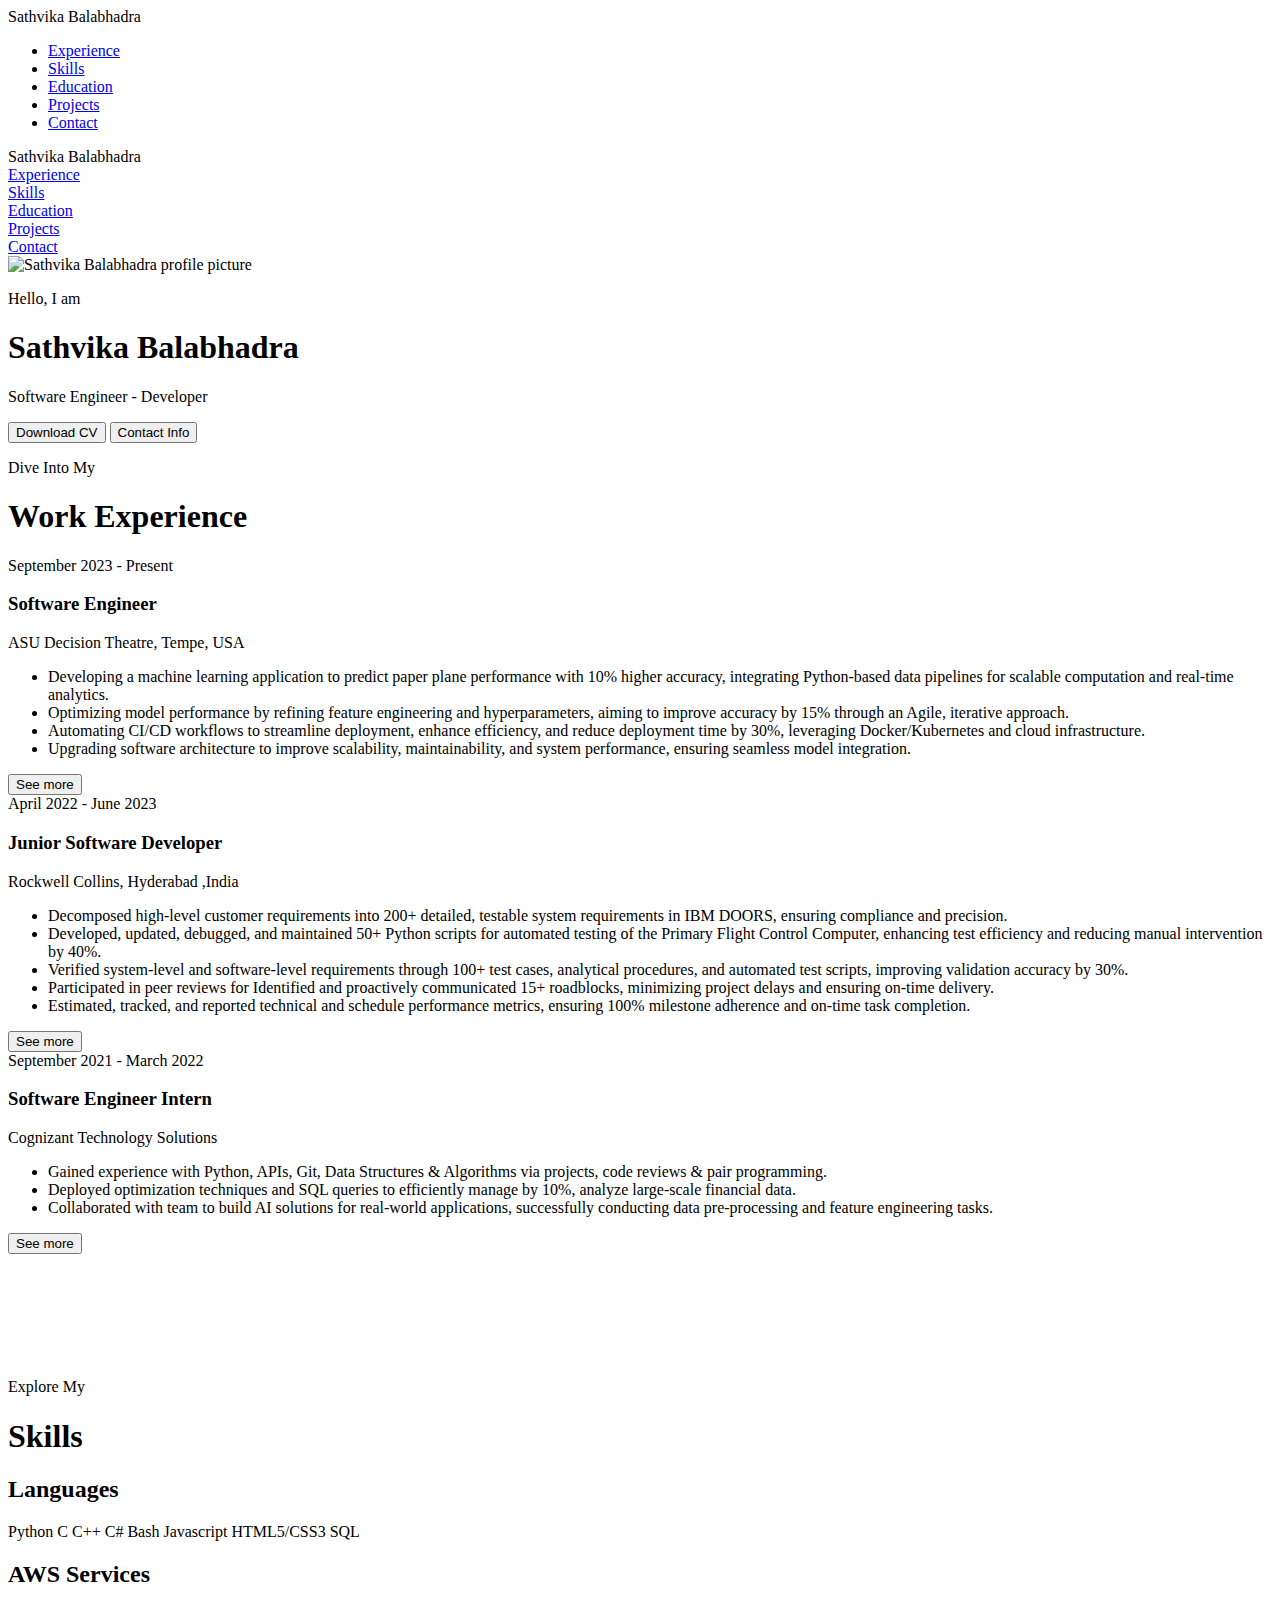
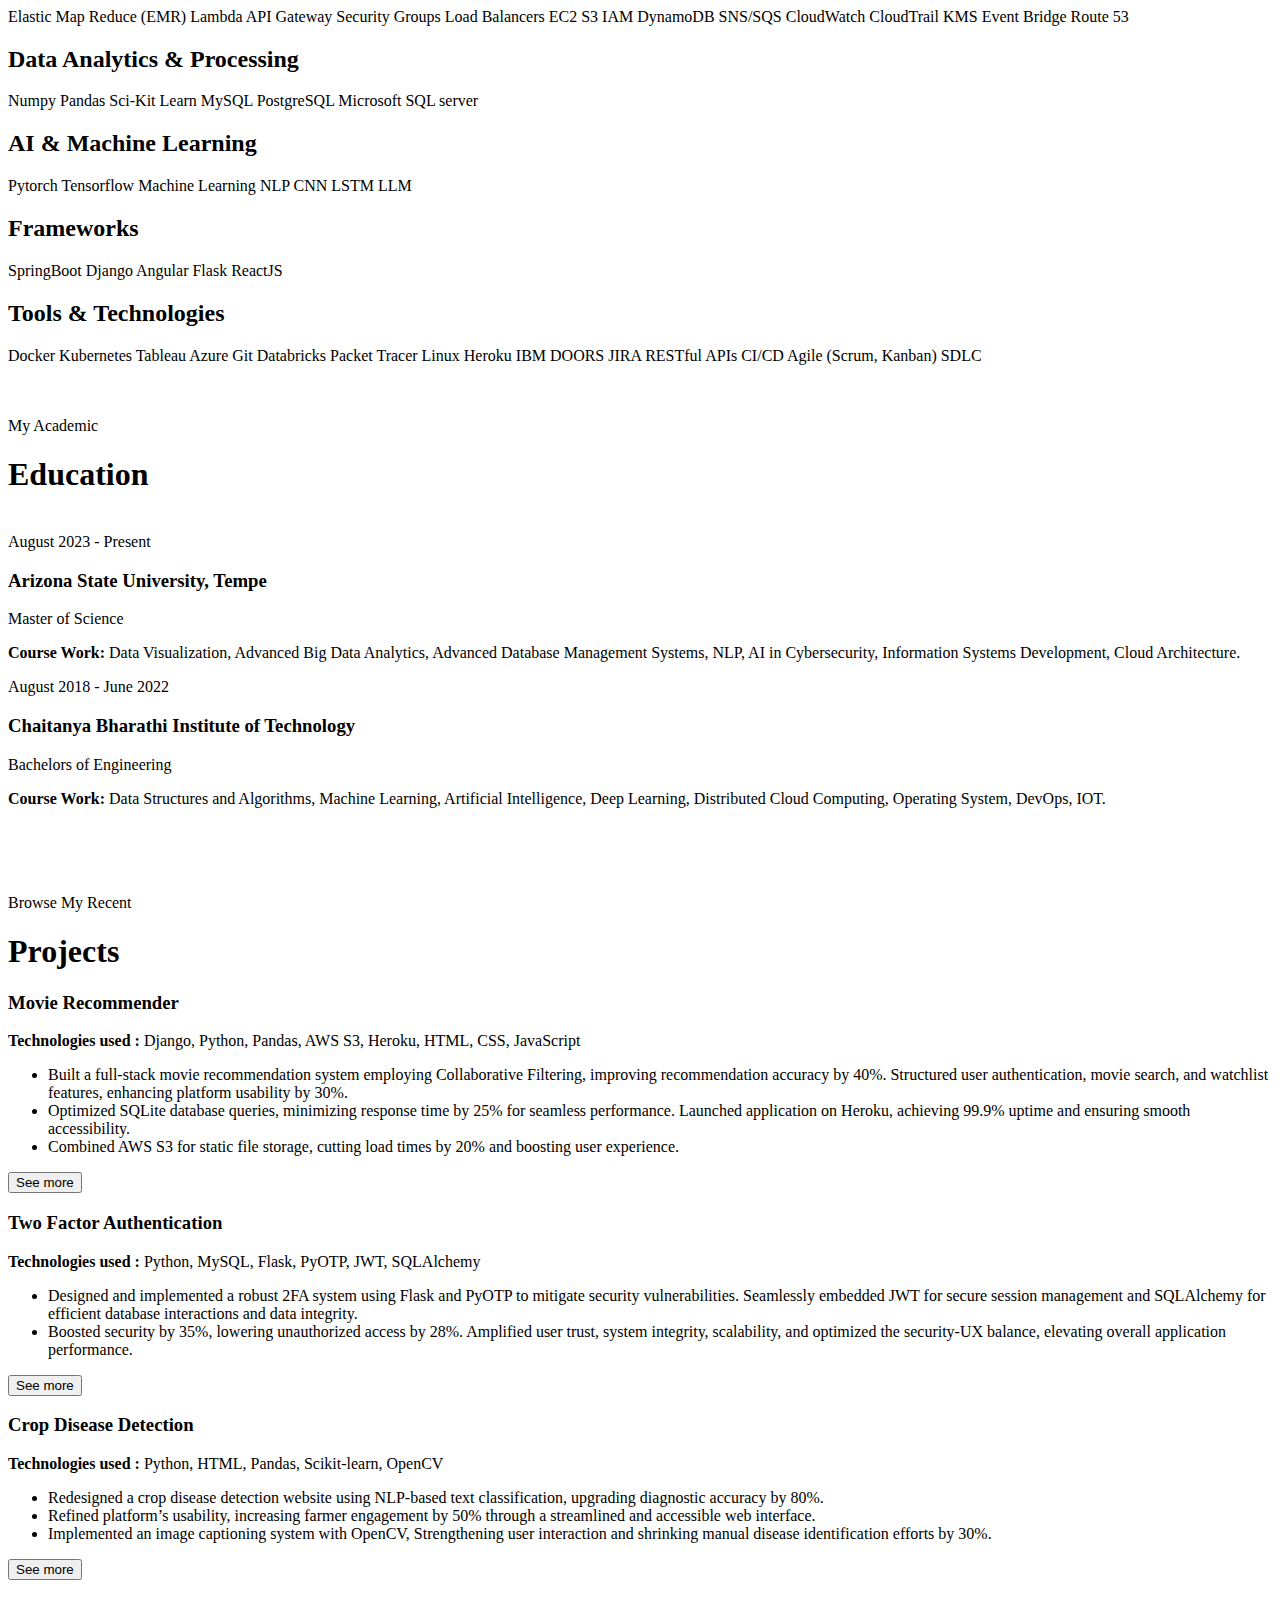
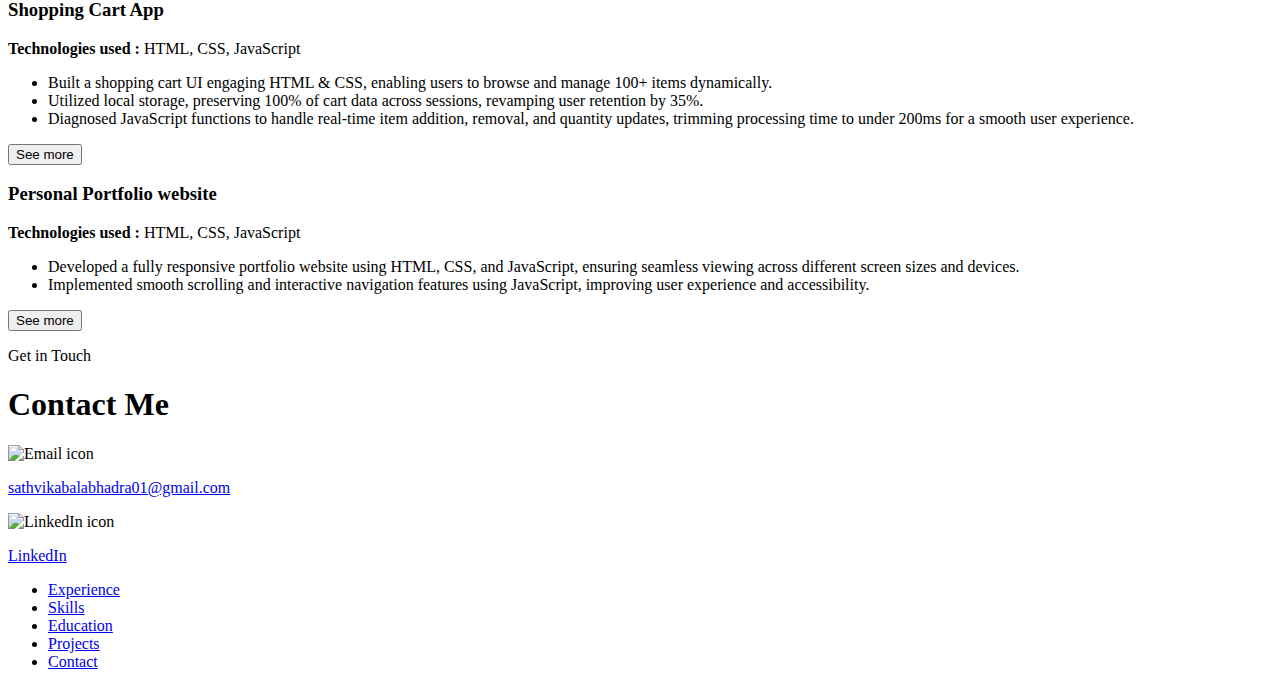
==== index.html @ 1a920ce7 "Update index.html" ====
<!DOCTYPE html>
<html lang="en">
  <head>
    <meta charset="UTF-8">
    <meta name="viewport" content="width=device-width, initial-scale=1.0">
    <title>Sathvika Balabhadra - Portfolio</title>
    <meta name="description" content="Portfolio of Sathvika Balabhadra, showcasing projects and experience in software development.">

    <!-- Open Graph tags -->
    <meta property="og:title" content="Sathvika Balabhadra- Portfolio">
    <meta property="og:description" content="Portfolio of Sathvika Balabhadra, showcasing projects and experience in software development.">
    <meta property="og:image" content="./assets/meta_img_rounded.png">
    <meta property="og:url" content="https://hruday-tej.github.io/">

    <!-- Twitter Card tags -->
    <meta name="twitter:card" content="summary_large_image">
    <meta name="twitter:title" content="Sathvika Balabhadra- Portfolio">
    <meta name="twitter:description" content="Portfolio of Sathvika Balabhadra, showcasing projects and experience in software development.">
    <meta name="twitter:image" content="./assets/Sathvika_Balabhadra_Resume.pdf">

    <meta charset="UTF-8" />
    <meta http-equiv="X-UA-Compatible" content="IE=edge" />
    <meta name="viewport" content="width=device-width, initial-scale=1.0" />
    <title>Hruday's Portfolio</title>
    <link rel="stylesheet" href="style.css" />
    <link rel="stylesheet" href="mediaqueries.css" />
  </head>
  <body>
    <nav id="desktop-nav">
      <div class="logo">Sathvika Balabhadra</div>
      <div>
        <ul class="nav-links">
          <li>
              <a
                href="#experience"
                onclick="smoothScroll('experience'); return false;"
                >Experience</a
              >
            </li>
            <li>
              <a href="#skills" onclick="smoothScroll('skills'); return false;"
                >Skills</a
              >
            </li>
            <li>
              <a
                href="#education"
                onclick="smoothScroll('education'); return false;"
                >Education</a
              >
            </li>
            <li>
              <a
                href="#projects"
                onclick="smoothScroll('projects'); return false;"
                >Projects</a
              >
            </li>
            <li>
              <a
                href="#contact"
                onclick="smoothScroll('contact'); return false;"
                >Contact</a
              >
            </li>
        </ul>
      </div>
    </nav>
    <nav id="hamburger-nav">
      <div class="logo">Sathvika Balabhadra</div>
      <div class="hamburger-menu">
        <div class="hamburger-icon" onclick="toggleMenu()">
          <span></span>
          <span></span>
          <span></span>
        </div>
        <div class="menu-links">
          <li>
              <a
                href="#experience"
                onclick="smoothScroll('experience'); return false;"
                >Experience</a
              >
            </li>
            <li>
              <a href="#skills" onclick="smoothScroll('skills'); return false;"
                >Skills</a
              >
            </li>
            <li>
              <a
                href="#education"
                onclick="smoothScroll('education'); return false;"
                >Education</a
              >
            </li>
            <li>
              <a
                href="#projects"
                onclick="smoothScroll('projects'); return false;"
                >Projects</a
              >
            </li>
            <li>
              <a
                href="#contact"
                onclick="smoothScroll('contact'); return false;"
                >Contact</a
              >
            </li>
        </div>
      </div>
    </nav>
    <div class="snap-container">
    <section id="profile">
      <div class="section__pic-container">
        <img src="./assets/new-pfp.png" alt="Sathvika Balabhadra profile picture" />
      </div>
      <div class="section__text">
        <p class="section__text__p1">Hello, I am</p>
        <h1 class="title">Sathvika Balabhadra</h1>
        <p class="section__text__p2">Software Engineer - Developer</p>
        <div class="btn-container">
          <button
            class="btn btn-color-2"
            onclick="window.open('./assets/Sathvika_Balabhadra_Resume.pdf')"
          >
            Download CV
          </button>
          <button
            class="btn btn-color-1 contact-btn"
            onclick="smoothScroll('contact')"
          >
            Contact Info
          </button>
        </div>
      </div>
    </section>
    <section id="experience" class="section">
      <p class="section__text__p1">Dive Into My</p>
      <h1 class="title">Work Experience</h1>
      <div class="experience-details-container">
        <div class="timeline">
          <div class="timeline-item">
            <div class="timeline-dot"></div>
            <div class="timeline-content">
              <div class="timeline-date">September 2023 - Present</div>
              <h3>Software Engineer</h3>
              <p>ASU Decision Theatre, Tempe, USA</p>
              <ul class="collapsible-content">
                <li>
                    Developing a machine learning application to predict paper plane performance with 10% higher accuracy, integrating Python-based data pipelines for scalable computation and real-time analytics.
                  </li>
                  <li>
                    Optimizing model performance by refining feature engineering and hyperparameters, aiming to improve accuracy by 15% through an Agile, iterative approach.
                  </li>
                  <li>
                    Automating CI/CD workflows to streamline deployment, enhance efficiency, and reduce deployment time by 30%, leveraging Docker/Kubernetes and cloud infrastructure.
                  </li>
                  <li>
                    Upgrading software architecture to improve scalability, maintainability, and system performance, ensuring seamless model integration.
                  </li>
              </ul>
              <button class="toggle-btn">See more</button>
            </div>
          </div>
          <div class="timeline-item">
            <div class="timeline-dot"></div>
            <div class="timeline-content">
              <div class="timeline-date">April 2022 - June 2023</div>
              <h3>Junior Software Developer</h3>
              <p>Rockwell Collins, Hyderabad ,India</p>
              <ul class="collapsible-content">
                <li>
                    Decomposed high-level customer requirements into 200+ detailed, testable system requirements in IBM DOORS, ensuring compliance and precision.
                  </li>
                  <li>
                    Developed, updated, debugged, and maintained 50+ Python scripts for automated testing of the Primary Flight Control Computer, enhancing test efficiency and reducing manual intervention by 40%.
                  </li>
                  <li>
                    Verified system-level and software-level requirements through 100+ test cases, analytical procedures, and automated test scripts, improving validation accuracy by 30%.
                  </li>
                  <li>
                    Participated in peer reviews for 
                    Identified and proactively communicated 15+ roadblocks, minimizing project delays and ensuring on-time delivery.
                  </li>
                  <li>
                    Estimated, tracked, and reported technical and schedule performance metrics, ensuring 100% milestone adherence and on-time task completion.
                  </li>
              </ul>
              <button class="toggle-btn">See more</button>
            </div>
          </div>
           <div class="timeline-item">
            <div class="timeline-dot"></div>
            <div class="timeline-content">
              <div class="timeline-date">September 2021 - March 2022</div>
              <h3>Software Engineer Intern</h3>
              <p>Cognizant Technology Solutions</p>
              <ul class="collapsible-content">
                <li>
                  Gained experience with Python, APIs, Git, Data Structures & Algorithms via projects, code reviews & pair programming.
                </li>
                <li>
                  Deployed optimization techniques and SQL queries to efficiently manage by 10%, analyze large-scale financial data.
                </li>
                <li>
                  Collaborated with team to build AI solutions for real-world applications, successfully conducting data pre-processing and feature engineering tasks.
                </li>
              </ul>
              <button class="toggle-btn">See more</button>
            </div>
          </div>
          
        </div>
      </div>
      <!-- <img
        src="./assets/arrow.png"
        alt="Arrow icon"
        class="icon arrow"
        onclick="location.href='./#projects'"
      /> -->
      <br><br>
    </section>
<br><br>
    <!--<section id="certifications" class="section">
  <p class="section__text__p1">My Achievements</p>
  <h1 class="title">Certifications</h1>
  <div class="experience-details-container">
    <div class="timeline">
      <div class="timeline-item">
        <div class="timeline-dot"></div>
        <div class="timeline-content">
          <div class="timeline-date">December, 2024 - December, 2027</div>
          <h3>AWS Certified Solutions Architect - Associate</h3>
          <p>Amazon Web Services (AWS)</p>
           <ul class="collapsible-content">
            <li>Designed and implemented AWS architectures following best practices.</li>
            <li>Deep understanding of cloud computing concepts and AWS services.</li>
            <li>Proficient in security, networking, and storage optimization in AWS.</li>
          </ul> 
        </div>
      </div>
      <div class="timeline-item">
        <div class="timeline-dot"></div>
        <div class="timeline-content">
          <div class="timeline-date">July, 2023 - December, 2027</div>
          <h3>AWS Certified Cloud Practitioner</h3>
           <p>Amazon Web Services (AWS)</p>
           <ul class="collapsible-content">
            <li>Expertise in designing scalable and secure GCP solutions.</li>
            <li>Hands-on experience in cloud automation and DevOps practices.</li>
            <li>Proficient in IAM, Kubernetes, and multi-cloud architecture strategies.</li>
          </ul> 
        </div>
      </div>
    </div>
  </div>
  <br><br>
</section>-->
<br>
<br>
    <section id="skills" class="section">
  <p class="section__text__p1">Explore My</p>
  <h1 class="title">Skills</h1>
  <div class="skills-card">
    <div class="skills-category">
      <h2>Languages</h2>
      <div class="skills-list">
        <span class="skill-item">Python</span>
              <span class="skill-item">C</span>
              <span class="skill-item">C++</span>
              <span class="skill-item">C#</span>
              <span class="skill-item">Bash</span>
              <span class="skill-item">Javascript</span>
              <span class="skill-item">HTML5/CSS3</span>
              <span class="skill-item">SQL</span>
      </div>
    </div>
    <div class="skills-category">
      <h2>AWS Services</h2>
      <div class="skills-list">
        <span class="skill-item">Elastic Map Reduce (EMR)</span>
        <span class="skill-item">Lambda</span>
        <span class="skill-item">API Gateway</span>
        <span class="skill-item">Security Groups</span>
        <span class="skill-item">Load Balancers</span>
        <span class="skill-item">EC2</span>
        <span class="skill-item">S3</span>
        <span class="skill-item">IAM</span>
        <span class="skill-item">DynamoDB</span>
        <span class="skill-item">SNS/SQS</span>
        <span class="skill-item">CloudWatch</span>
        <span class="skill-item">CloudTrail</span>
        <span class="skill-item">KMS</span>
        <span class="skill-item">Event Bridge</span>
        <span class="skill-item">Route 53</span>
      </div>
    </div>
    <div class="skills-category">
      <h2>Data Analytics & Processing</h2>
      <div class="skills-list">
        <span class="skill-item">Numpy</span>
        <span class="skill-item">Pandas</span>
        <span class="skill-item">Sci-Kit Learn</span>
        <span class="skill-item">MySQL</span>
        <span class="skill-item">PostgreSQL</span>
        <span class="skill-item">Microsoft SQL server</span>
      </div>
    </div>
    <div class="skills-category">
      <h2>AI & Machine Learning</h2>
      <div class="skills-list">
        <span class="skill-item">Pytorch</span>
        <span class="skill-item">Tensorflow</span>
        <span class="skill-item">Machine Learning</span>
        <span class="skill-item">NLP</span>
        <span class="skill-item">CNN</span>
        <span class="skill-item">LSTM</span>
        <span class="skill-item">LLM</span>
      </div>
    </div>
    <div class="skills-category">
      <h2>Frameworks</h2>
      <div class="skills-list">
        <span class="skill-item">SpringBoot</span>
        <span class="skill-item">Django</span>
        <span class="skill-item">Angular</span>
        <span class="skill-item">Flask</span>
        <span class="skill-item">ReactJS</span>
      </div>
    </div>
    <div class="skills-category">
      <h2>Tools & Technologies</h2>
      <div class="skills-list">
        <span class="skill-item">Docker</span>
        <span class="skill-item">Kubernetes</span>
        <span class="skill-item">Tableau</span>
        <span class="skill-item">Azure</span>
        <span class="skill-item">Git</span>
        <span class="skill-item">Databricks</span>
        <span class="skill-item">Packet Tracer</span>
        <span class="skill-item">Linux</span>
        <span class="skill-item">Heroku</span>
        <span class="skill-item">IBM DOORS</span>
        <span class="skill-item">JIRA</span>
        <span class="skill-item">RESTful APIs</span>
        <span class="skill-item">CI/CD</span>
        <span class="skill-item">Agile (Scrum, Kanban)</span>
        <span class="skill-item">SDLC</span>
      </div>
    </div>
  </div>
</section>


    <!-- <section id="about"> -->
      <!-- <p class="section__text__p1">Get To Know More</p> -->
      <!-- <h1 class="title">About Me</h1> -->
      <!-- <div class="section-container"> -->
        <!-- <div class="section__pic-container">
          <img
            src="./assets/about-pic.png"
            alt="Profile picture"
            class="about-pic"
          />
        </div> -->
        <!-- <div class="about-details-container"> -->
          <br>
          <br>

          <section id="education" class="section">
            <p class="section__text__p1">My Academic</p>
            <h1 class="title">Education</h1>
            <br />
            <div class="experience-details-container">
              <div class="education-timeline">
                <div class="education-item">
                  <div class="education-dot"></div>
                  <div class="education-content">
                    <div class="education-date">August 2023 - Present</div>
                    <h3>Arizona State University, Tempe</h3>
                    <p>Master of Science</p>
                    <p>
                      <b>Course Work: </b>Data Visualization, Advanced Big Data Analytics, Advanced Database Management Systems, NLP, AI in
                      Cybersecurity, Information Systems Development, Cloud Architecture.
                    </p>
                  </div>
                </div>
                <div class="education-item">
                  <div class="education-dot"></div>
                  <div class="education-content">
                    <div class="education-date">August 2018 - June 2022</div>
                    <h3>Chaitanya Bharathi Institute of Technology</h3>
                    <p>Bachelors of Engineering</p>
                    <p>
                      <b>Course Work: </b> Data Structures and Algorithms, Machine Learning, Artificial Intelligence, Deep Learning, 
                      Distributed Cloud Computing, Operating System, DevOps, IOT.
                    </p>
                  </div>
                </div>
                <!-- Add more education items as needed -->
              </div>
            </div>
            <!-- <img
              src="./assets/arrow.png"
              alt="Arrow icon"
              class="icon arrow"
              onclick="location.href='./#next-section'"
            /> -->
          </section>
          <br />
          <!-- <div class="text-container">
            <p>
              Lorem ipsum dolor sit amet consectetur adipisicing elit. Hic quis
              reprehenderit et laborum, rem, dolore eum quod voluptate
              exercitationem nobis, nihil esse debitis maxime facere minus sint
              delectus velit in eos quo officiis explicabo deleniti dignissimos.
              Eligendi illum libero dolorum cum laboriosam corrupti quidem,
              reiciendis ea magnam? Nulla, impedit fuga!
            </p>
          </div> -->
        </div>
      </div>
      <!-- <p>fjfjf</p> -->
      <!-- <img
        src="./assets/arrsow.png"
        alt="Arrow icon"
        class="icon arrow"
        onclick="location.href='./#experience'"
      /> -->
    </section>
      <br/>
      <br/>
      <section id="projects">
        <p class="section__text__p1">Browse My Recent</p>
        <h1 class="title">Projects</h1>
        <div class="experience-details-container">
          <div class="timeline-item">
            <div class="timeline-content">
              <h3>Movie Recommender</h3>
              <p><b>Technologies used : </b> Django, Python, Pandas, AWS S3, Heroku, HTML, CSS, JavaScript</p>
              <ul class="collapsible-content">
                <li>
                  Built a full-stack movie recommendation system employing Collaborative Filtering, improving recommendation accuracy by 40%. Structured user authentication, movie search, and watchlist features, enhancing platform usability by 30%.
                  </li>
                  <li>
                    Optimized SQLite database queries, minimizing response time by 25% for seamless performance. Launched application on Heroku, achieving 99.9% uptime and ensuring smooth accessibility.
                  </li>
                  <li>
                    Combined AWS S3 for static file storage, cutting load times by 20% and boosting user experience.
                  </li>
              </ul>
              <button class="toggle-btn">See more</button>
            </div>
          </div>
          <div class="timeline-item">
            <div class="timeline-content">
              <h3>Two Factor Authentication</h3>
              <p><b>Technologies used : </b> Python, MySQL, Flask, PyOTP, JWT, SQLAlchemy</p>
              <ul class="collapsible-content">
                <li>
                  Designed and implemented a robust 2FA system using Flask and PyOTP to mitigate security vulnerabilities. Seamlessly embedded JWT for secure session management and SQLAlchemy for efficient database interactions and data integrity.
                  </li>
                  <li>
                    Boosted security by 35%, lowering unauthorized access by 28%. Amplified user trust, system integrity, scalability, and optimized the security-UX balance, elevating overall application performance.
                  </li>
              </ul>
              <button class="toggle-btn">See more</button>
            </div>
          </div>
          <div class="timeline-item">
            <div class="timeline-content">
              <h3>Crop Disease Detection</h3>
              <p><b>Technologies used : </b> Python, HTML, Pandas, Scikit-learn, OpenCV</p>
              <ul class="collapsible-content">
                <li>
                  Redesigned a crop disease detection website using NLP-based text classification, upgrading diagnostic accuracy by 80%.
                  </li>
                  <li>
                    Refined platform’s usability, increasing farmer engagement by 50% through a streamlined and accessible web interface.
                  </li>
                  <li>
                    Implemented an image captioning system with OpenCV, Strengthening user interaction and shrinking manual disease identification efforts by 30%.
                  </li>
              </ul>
              <button class="toggle-btn">See more</button>
            </div>
          </div>  
          <div class="timeline-item">
            <div class="timeline-content">
              <h3>Shopping Cart App</h3>
              <p><b>Technologies used : </b> HTML, CSS, JavaScript</p>
              <ul class="collapsible-content">
                <li>
                  Built a shopping cart UI engaging HTML & CSS, enabling users to browse and manage 100+ items dynamically.
                  </li>
                  <li>
                    Utilized local storage, preserving 100% of cart data across sessions, revamping user retention by 35%.  
                  </li>
                  <li>
                    Diagnosed JavaScript functions to handle real-time item addition, removal, and quantity updates, trimming processing time to under 200ms for a smooth user experience.
              </ul>
              <button class="toggle-btn">See more</button>
            </div>
          </div> 
          <div class="timeline-item">
            <div class="timeline-content">
              <h3>Personal Portfolio website</h3>
              <p><b>Technologies used : </b> HTML, CSS, JavaScript</p>
              <ul class="collapsible-content">
                <li>
                  Developed a fully responsive portfolio website using HTML, CSS, and JavaScript, ensuring seamless viewing across different screen sizes and devices.
                  </li>
                  <li>
                    Implemented smooth scrolling and interactive navigation features using JavaScript, improving user experience and accessibility.
                  </li>
              </ul>
              <button class="toggle-btn">See more</button>
            </div>
          </div>         
        </div>
      </section>

    <section id="contact">
      <p class="section__text__p1">Get in Touch</p>
      <h1 class="title">Contact Me</h1>
      <div class="contact-info-upper-container">
        <div class="contact-info-container">
          <img
            src="./assets/email.png"
            alt="Email icon"
            class="icon contact-icon email-icon"
          />
          <p>
            <a href="mailto:sathvikabalabhadra01@gmail.com">sathvikabalabhadra01@gmail.com</a>
          </p>
        </div>
        <div class="contact-info-container">
          <img
            src="./assets/linkedin.png"
            alt="LinkedIn icon"
            class="icon contact-icon"
          />
          <p><a href="https://linkedin.com/in/Sathvika-Balabhadra">LinkedIn</a></p>
        </div>
      </div>
    </section>
    </div>
    <footer>
      <nav>
        <div class="nav-links-container">
          <ul class="nav-links">
            <li>
              <a
                href="#experience"
                onclick="smoothScroll('experience'); return false;"
                >Experience</a
              >
            </li>
            <li>
              <a href="#skills" onclick="smoothScroll('skills'); return false;"
                >Skills</a
              >
            </li>
            <li>
              <a
                href="#education"
                onclick="smoothScroll('education'); return false;"
                >Education</a
              >
            </li>
            <li>
              <a
                href="#projects"
                onclick="smoothScroll('projects'); return false;"
                >Projects</a
              >
            </li>
            <li>
              <a
                href="#contact"
                onclick="smoothScroll('contact'); return false;"
                >Contact</a
              >
            </li>
          </ul>
        </div>
      </nav>
    </footer>
    <script src="script.js"></script>
  </body>
</html>
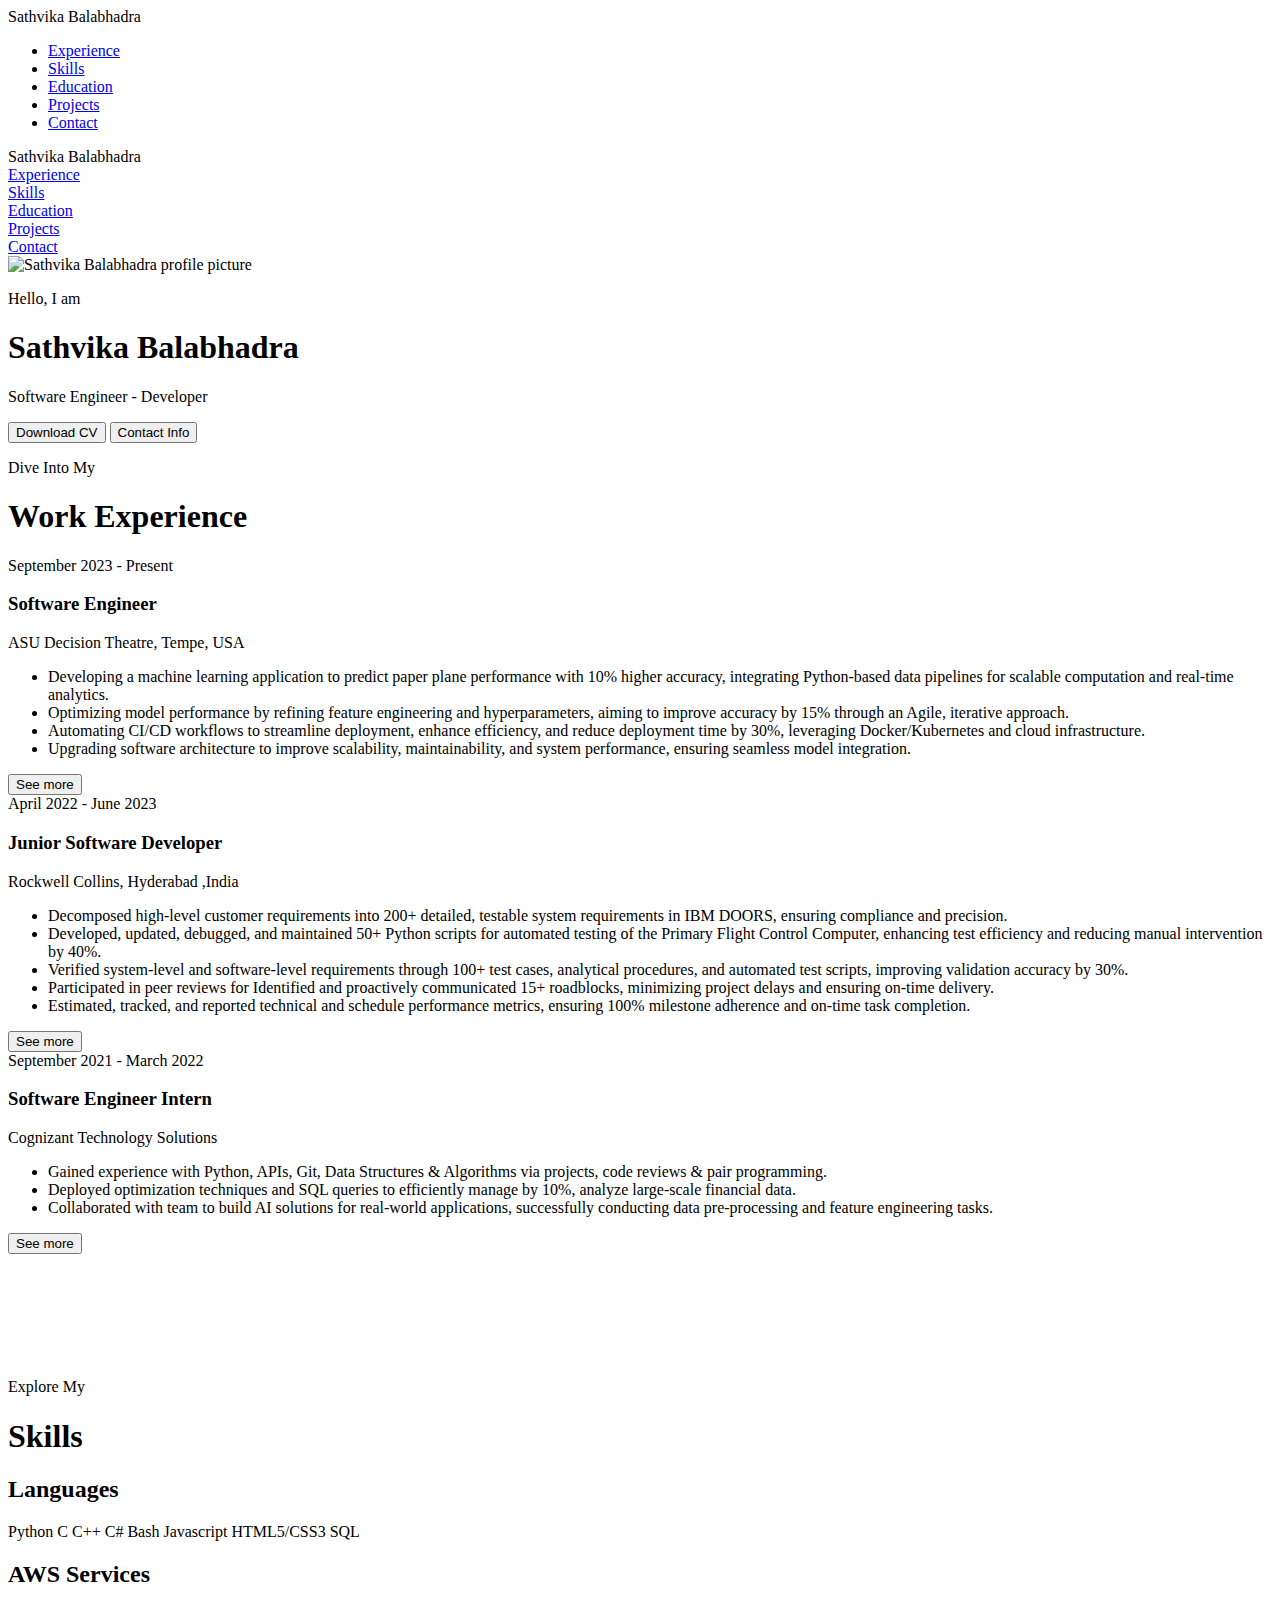
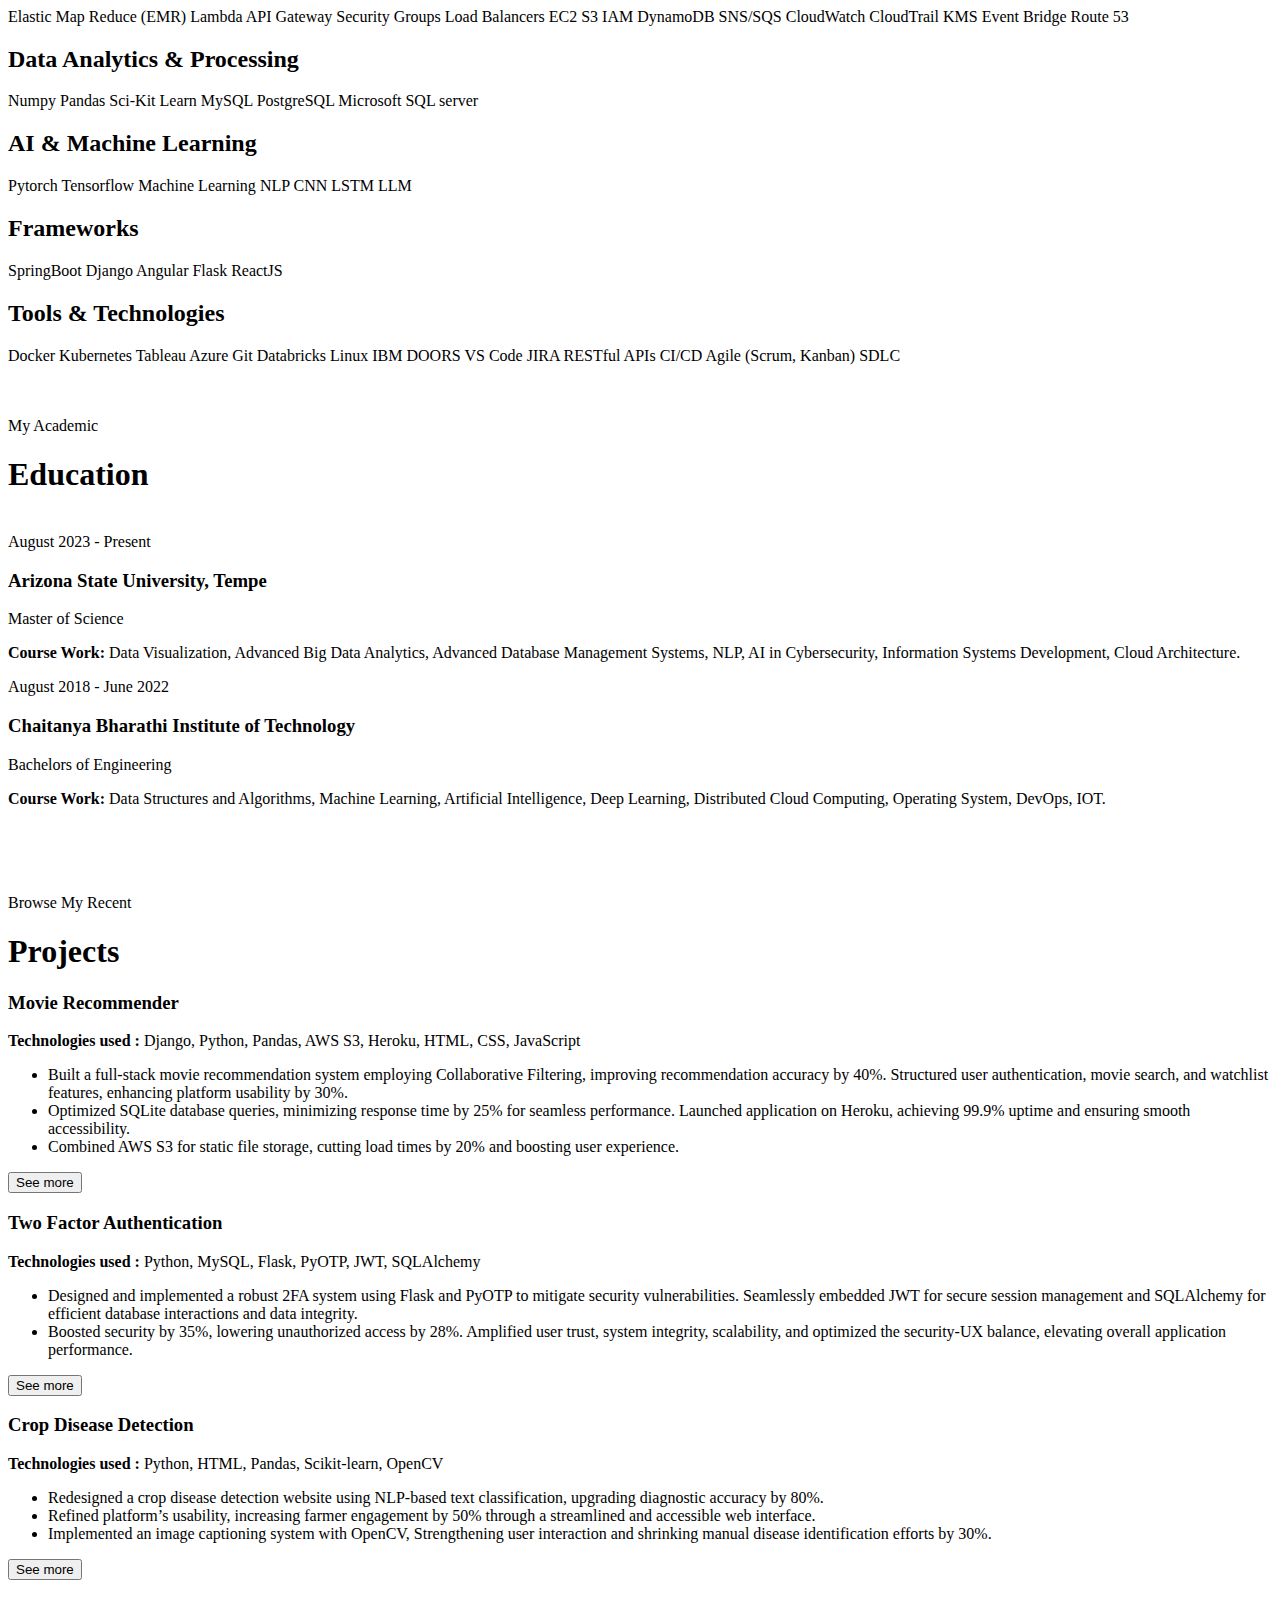
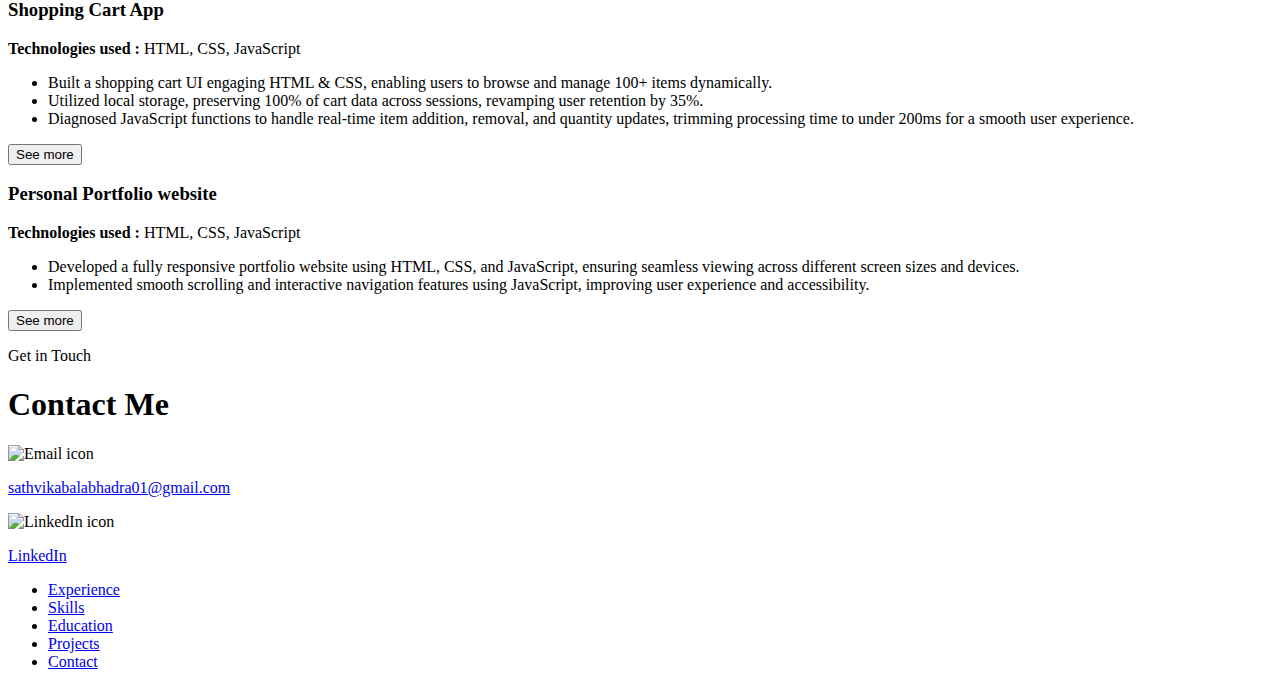
==== commit b25c9ca9: "Update index.html" ====
--- a/index.html
+++ b/index.html
@@ -339,10 +339,9 @@
         <span class="skill-item">Azure</span>
         <span class="skill-item">Git</span>
         <span class="skill-item">Databricks</span>
-        <span class="skill-item">Packet Tracer</span>
         <span class="skill-item">Linux</span>
-        <span class="skill-item">Heroku</span>
         <span class="skill-item">IBM DOORS</span>
+        <span class="skill-item">VS Code</span>
         <span class="skill-item">JIRA</span>
         <span class="skill-item">RESTful APIs</span>
         <span class="skill-item">CI/CD</span>
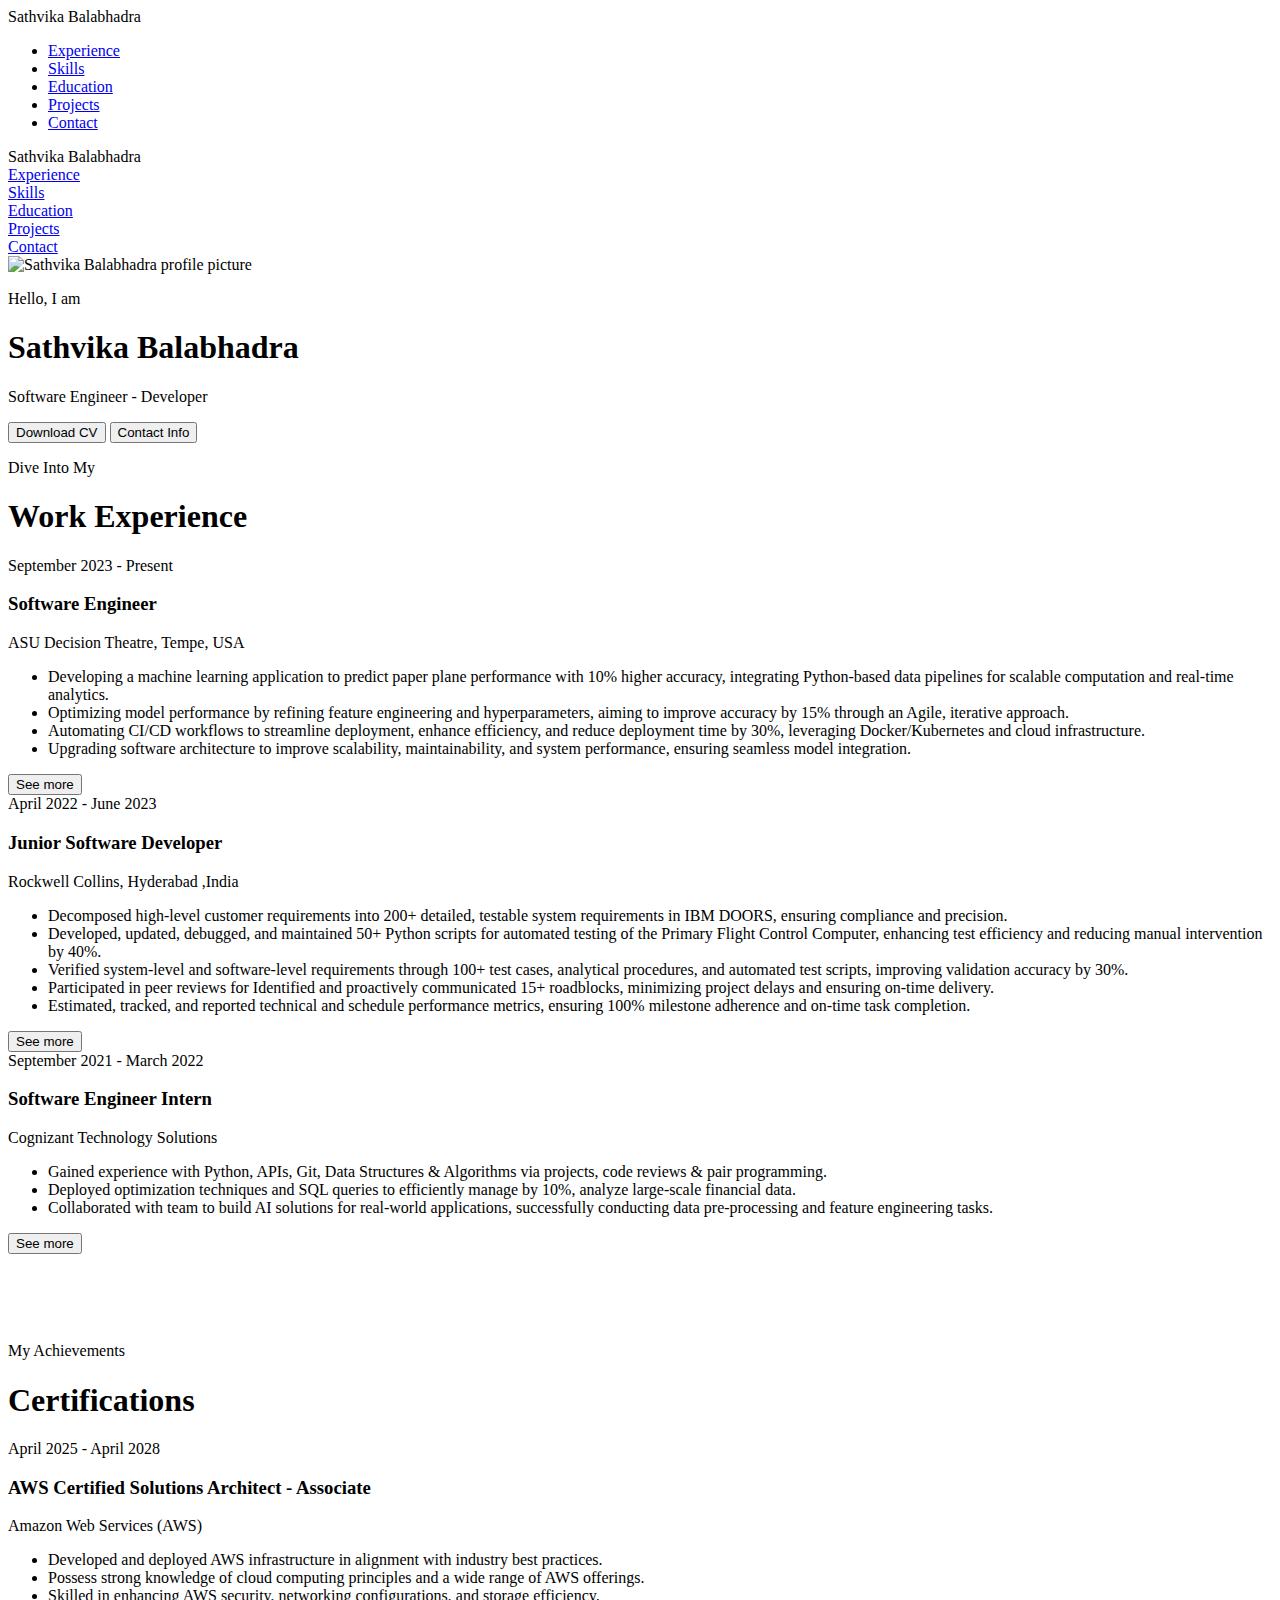
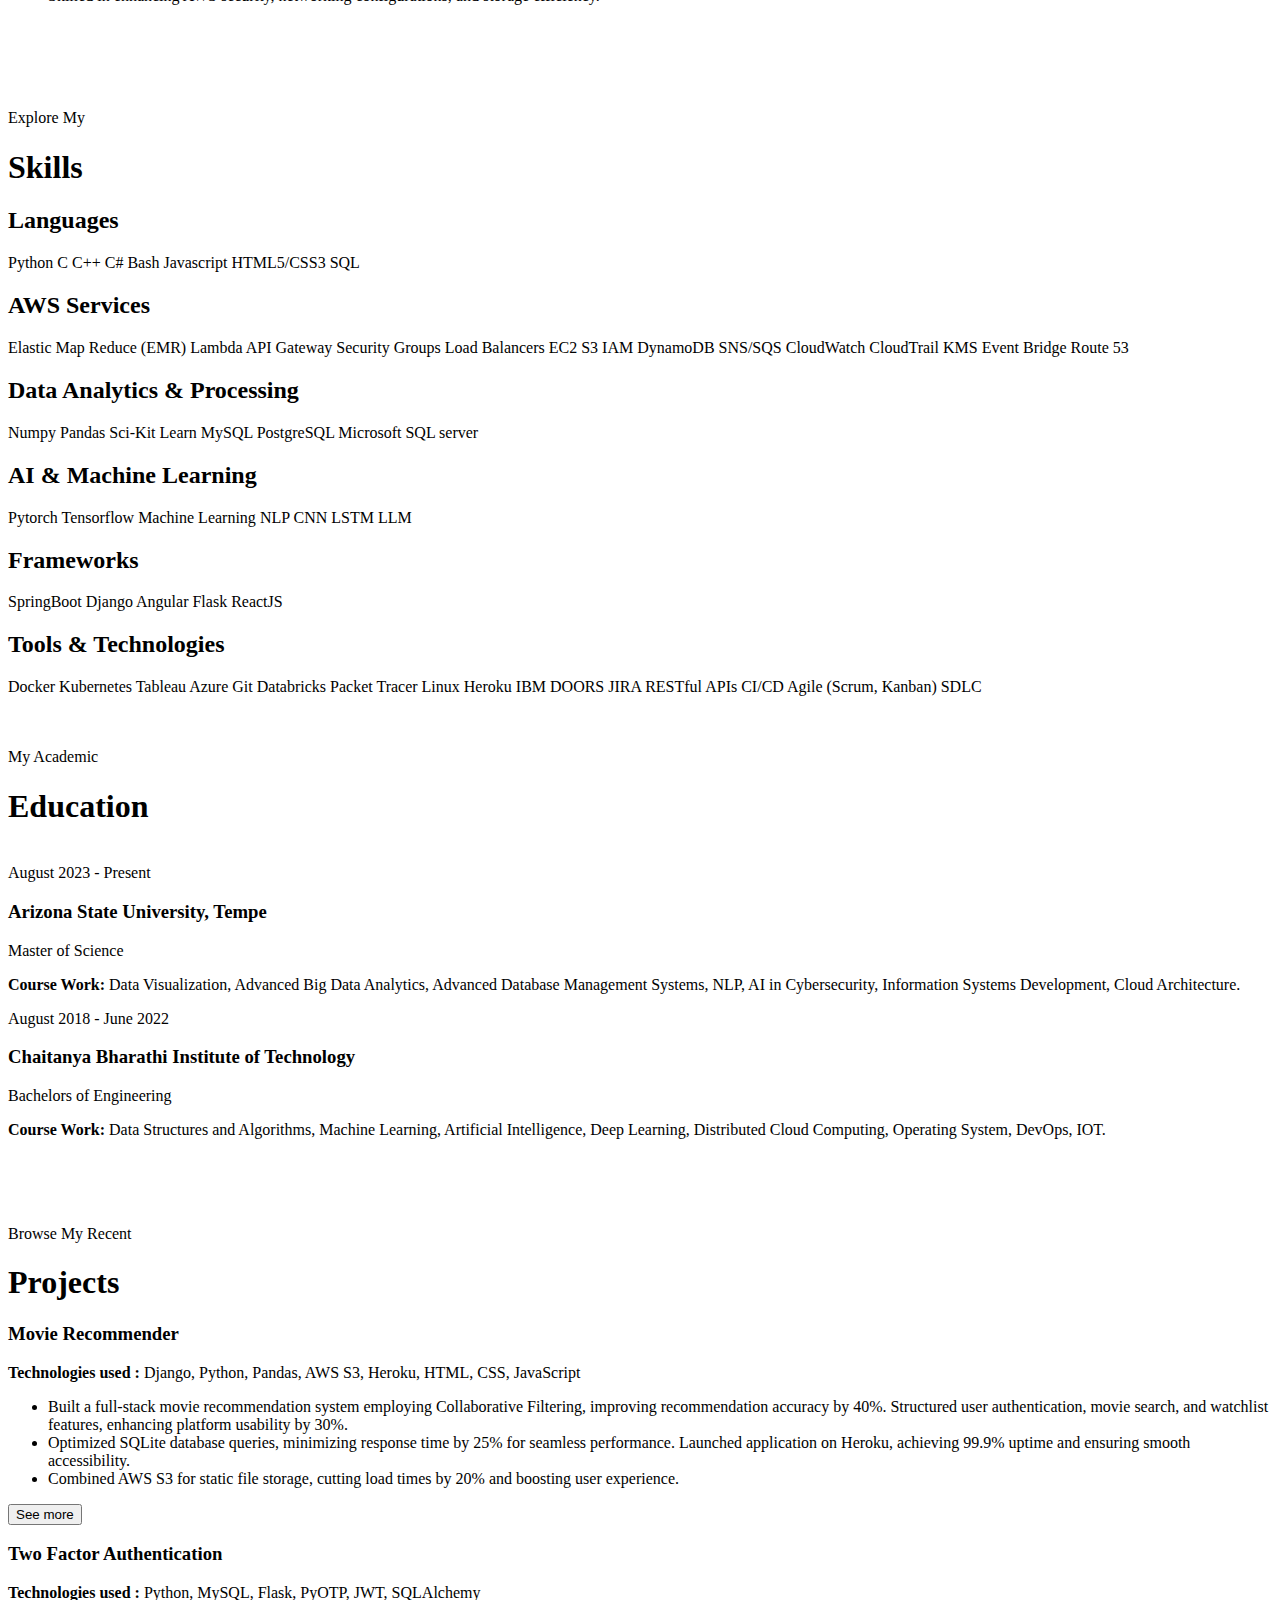
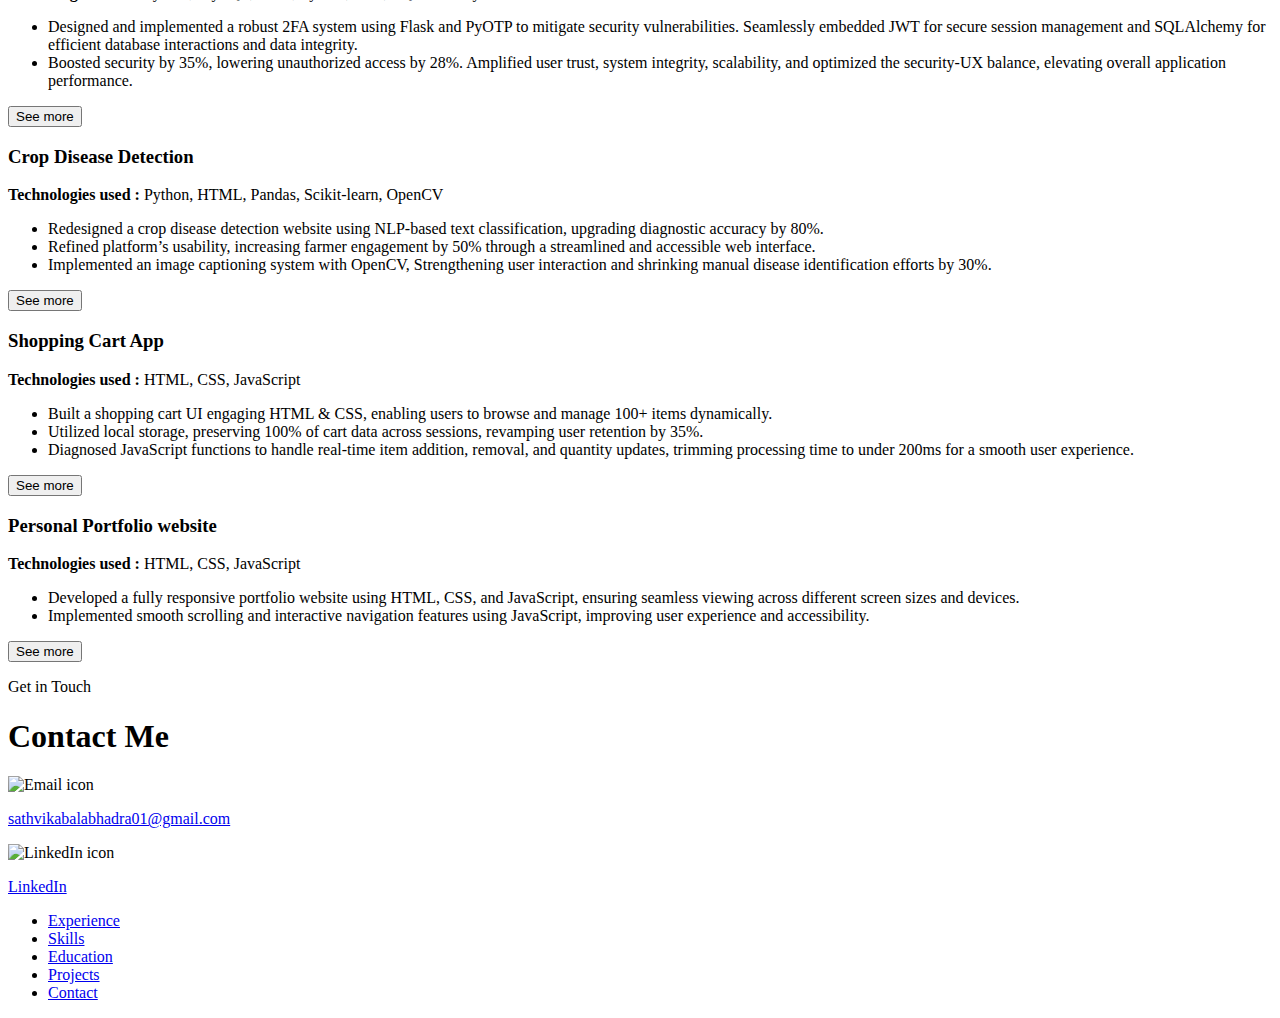
==== commit 2cad25eb: "Update index.html" ====
--- a/index.html
+++ b/index.html
@@ -10,7 +10,7 @@
     <meta property="og:title" content="Sathvika Balabhadra- Portfolio">
     <meta property="og:description" content="Portfolio of Sathvika Balabhadra, showcasing projects and experience in software development.">
     <meta property="og:image" content="./assets/meta_img_rounded.png">
-    <meta property="og:url" content="https://hruday-tej.github.io/">
+    <meta property="og:url" content="https://sathvika-balabhadra.github.io/">
 
     <!-- Twitter Card tags -->
     <meta name="twitter:card" content="summary_large_image">
@@ -223,25 +223,25 @@
       <br><br>
     </section>
 <br><br>
-    <!--<section id="certifications" class="section">
+    <section id="certifications" class="section">
   <p class="section__text__p1">My Achievements</p>
   <h1 class="title">Certifications</h1>
   <div class="experience-details-container">
-    <div class="timeline">
+    <!--<div class="timeline">-->
       <div class="timeline-item">
-        <div class="timeline-dot"></div>
+        <!--<div class="timeline-dot"></div>-->
         <div class="timeline-content">
-          <div class="timeline-date">December, 2024 - December, 2027</div>
+          <div class="timeline-date">April 2025 - April 2028</div>
           <h3>AWS Certified Solutions Architect - Associate</h3>
           <p>Amazon Web Services (AWS)</p>
            <ul class="collapsible-content">
-            <li>Designed and implemented AWS architectures following best practices.</li>
-            <li>Deep understanding of cloud computing concepts and AWS services.</li>
-            <li>Proficient in security, networking, and storage optimization in AWS.</li>
+            <li>Developed and deployed AWS infrastructure in alignment with industry best practices.</li>
+            <li>Possess strong knowledge of cloud computing principles and a wide range of AWS offerings.</li>
+            <li>Skilled in enhancing AWS security, networking configurations, and storage efficiency.</li>
           </ul> 
         </div>
       </div>
-      <div class="timeline-item">
+      <!--<div class="timeline-item">
         <div class="timeline-dot"></div>
         <div class="timeline-content">
           <div class="timeline-date">July, 2023 - December, 2027</div>
@@ -254,10 +254,10 @@
           </ul> 
         </div>
       </div>
-    </div>
+    </div>-->
   </div>
   <br><br>
-</section>-->
+</section>
 <br>
 <br>
     <section id="skills" class="section">
@@ -339,9 +339,10 @@
         <span class="skill-item">Azure</span>
         <span class="skill-item">Git</span>
         <span class="skill-item">Databricks</span>
+        <span class="skill-item">Packet Tracer</span>
         <span class="skill-item">Linux</span>
+        <span class="skill-item">Heroku</span>
         <span class="skill-item">IBM DOORS</span>
-        <span class="skill-item">VS Code</span>
         <span class="skill-item">JIRA</span>
         <span class="skill-item">RESTful APIs</span>
         <span class="skill-item">CI/CD</span>
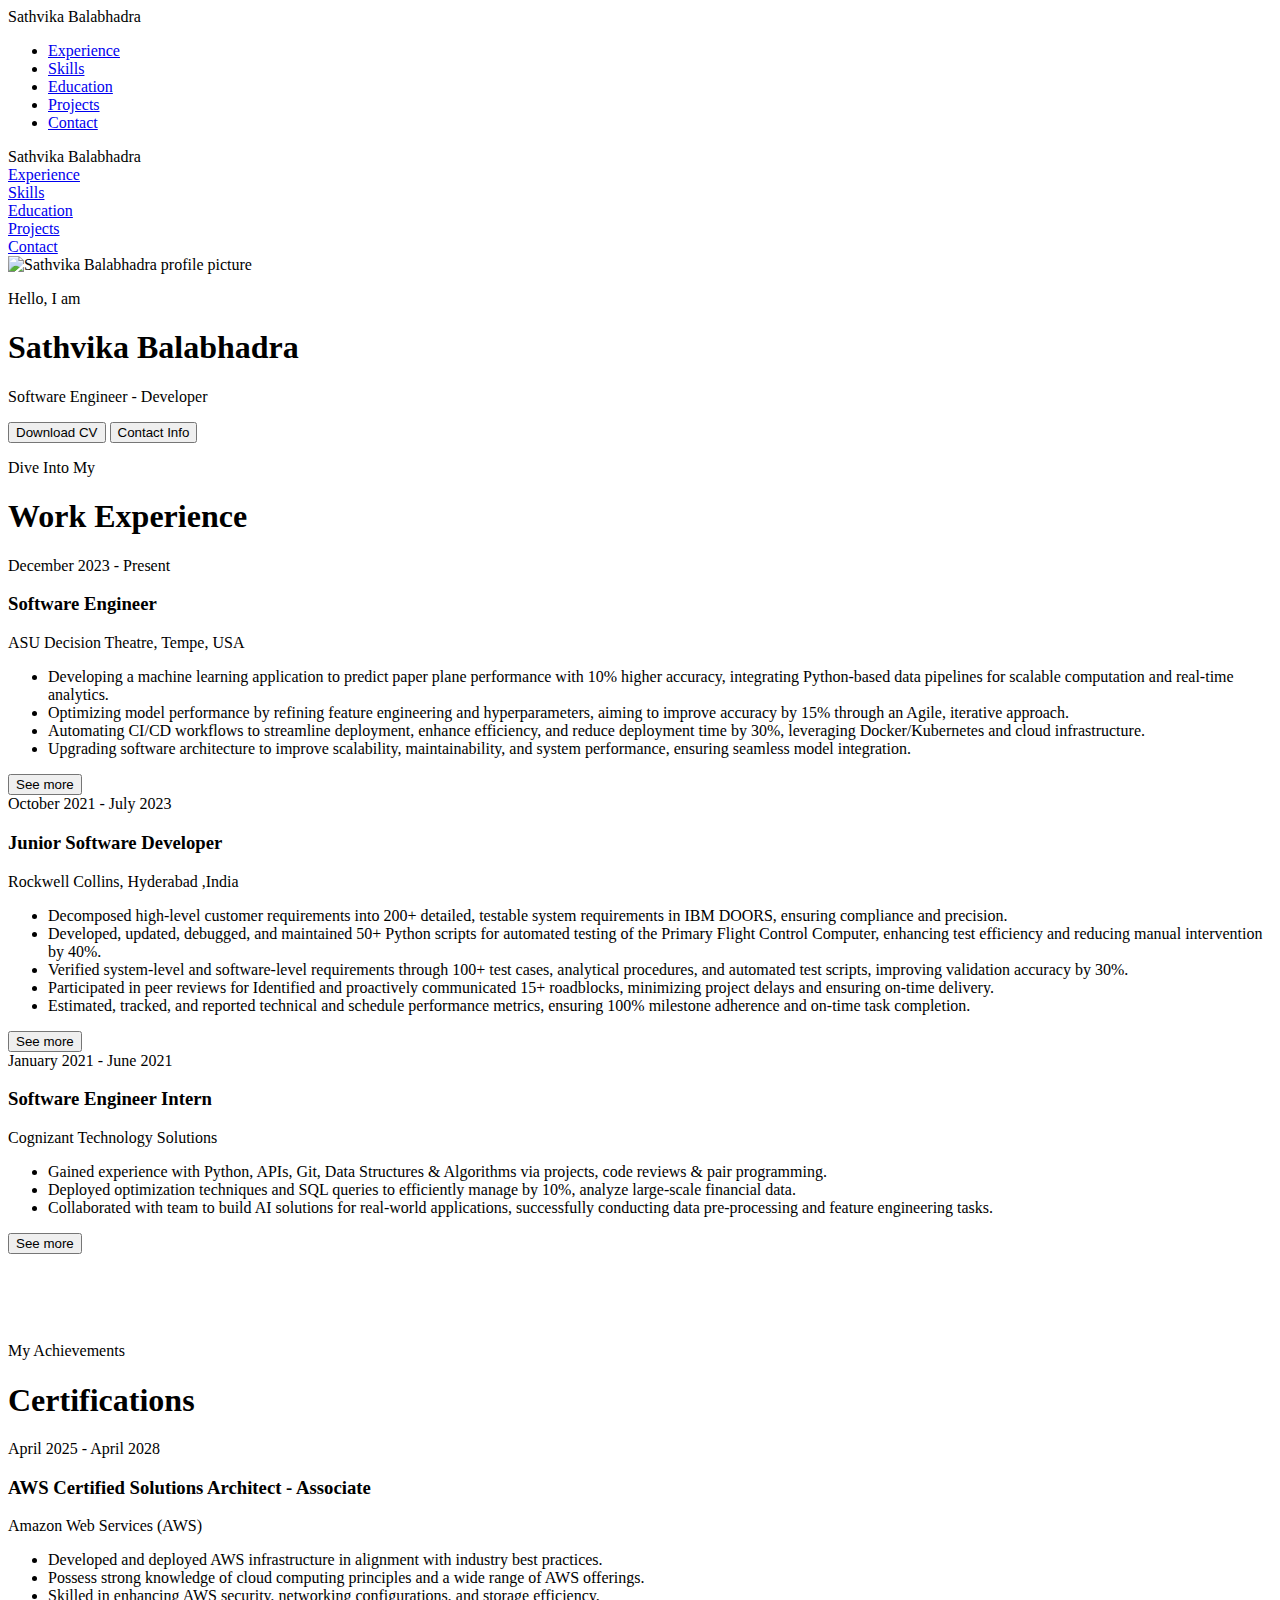
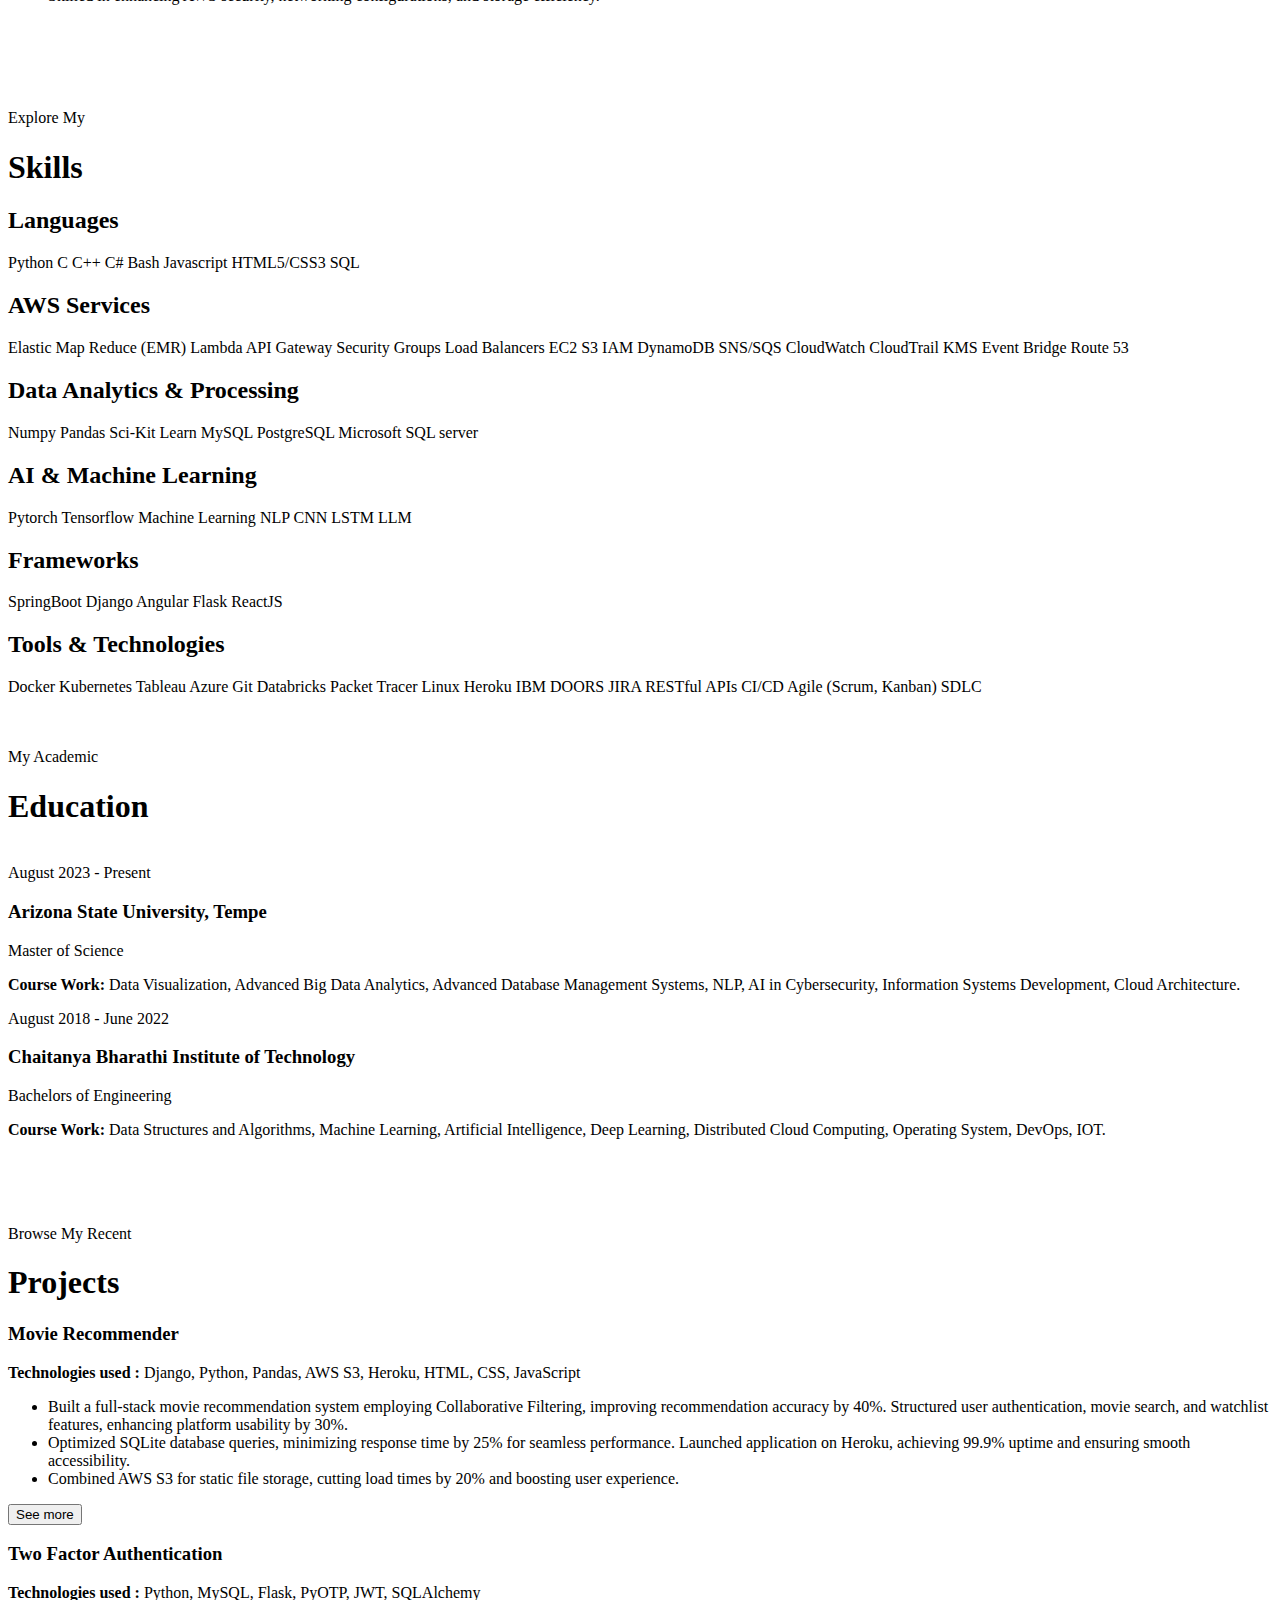
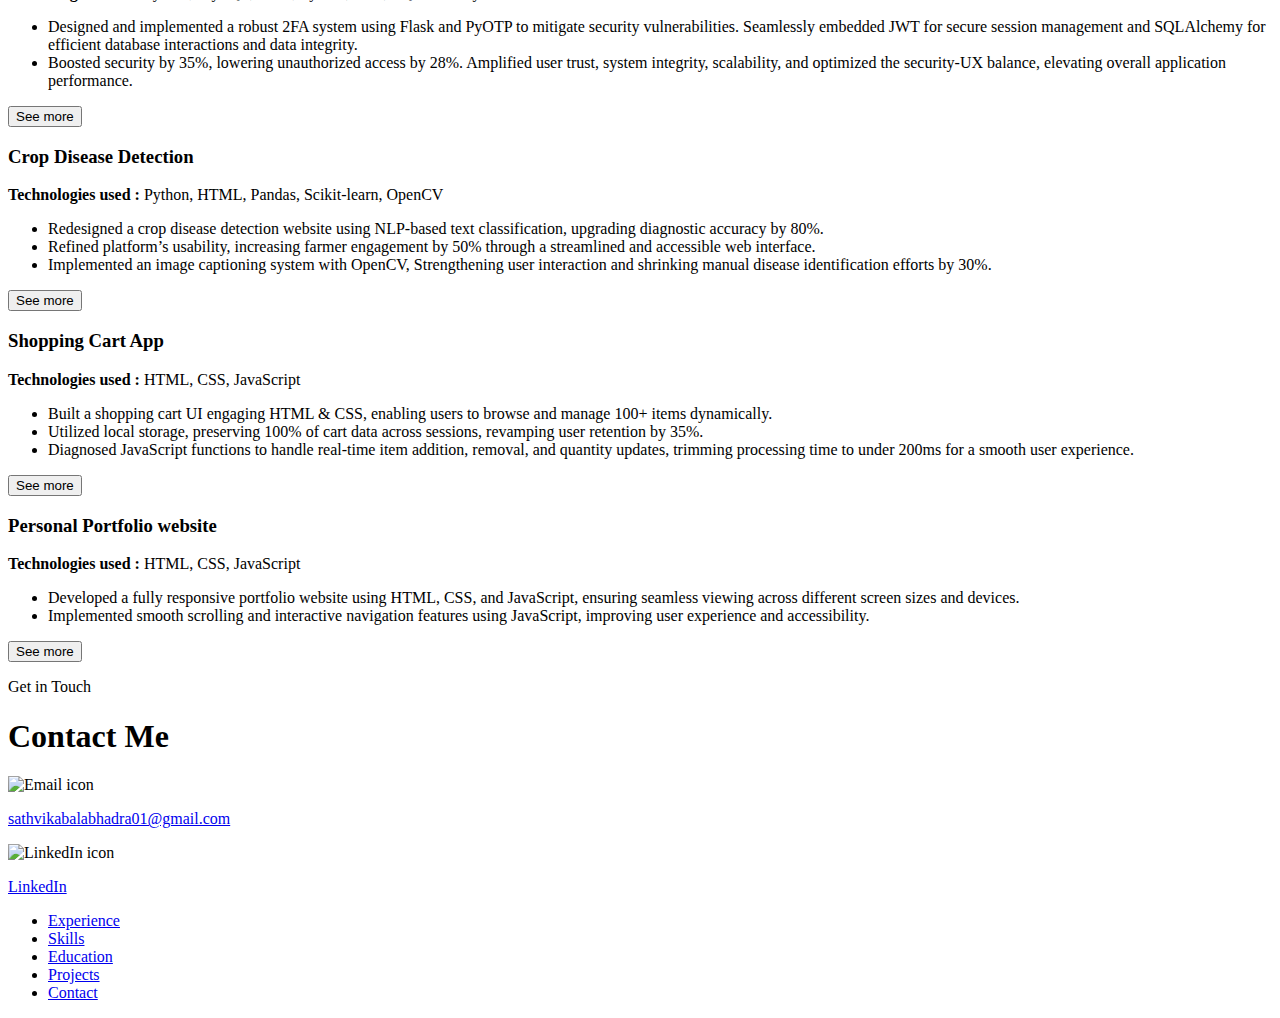
==== commit bd4a282d: "Update index.html" ====
--- a/index.html
+++ b/index.html
@@ -144,7 +144,7 @@
           <div class="timeline-item">
             <div class="timeline-dot"></div>
             <div class="timeline-content">
-              <div class="timeline-date">September 2023 - Present</div>
+              <div class="timeline-date">December 2023 - Present</div>
               <h3>Software Engineer</h3>
               <p>ASU Decision Theatre, Tempe, USA</p>
               <ul class="collapsible-content">
@@ -167,7 +167,7 @@
           <div class="timeline-item">
             <div class="timeline-dot"></div>
             <div class="timeline-content">
-              <div class="timeline-date">April 2022 - June 2023</div>
+              <div class="timeline-date">October 2021 - July 2023</div>
               <h3>Junior Software Developer</h3>
               <p>Rockwell Collins, Hyderabad ,India</p>
               <ul class="collapsible-content">
@@ -194,7 +194,7 @@
            <div class="timeline-item">
             <div class="timeline-dot"></div>
             <div class="timeline-content">
-              <div class="timeline-date">September 2021 - March 2022</div>
+              <div class="timeline-date">January 2021 - June 2021</div>
               <h3>Software Engineer Intern</h3>
               <p>Cognizant Technology Solutions</p>
               <ul class="collapsible-content">
